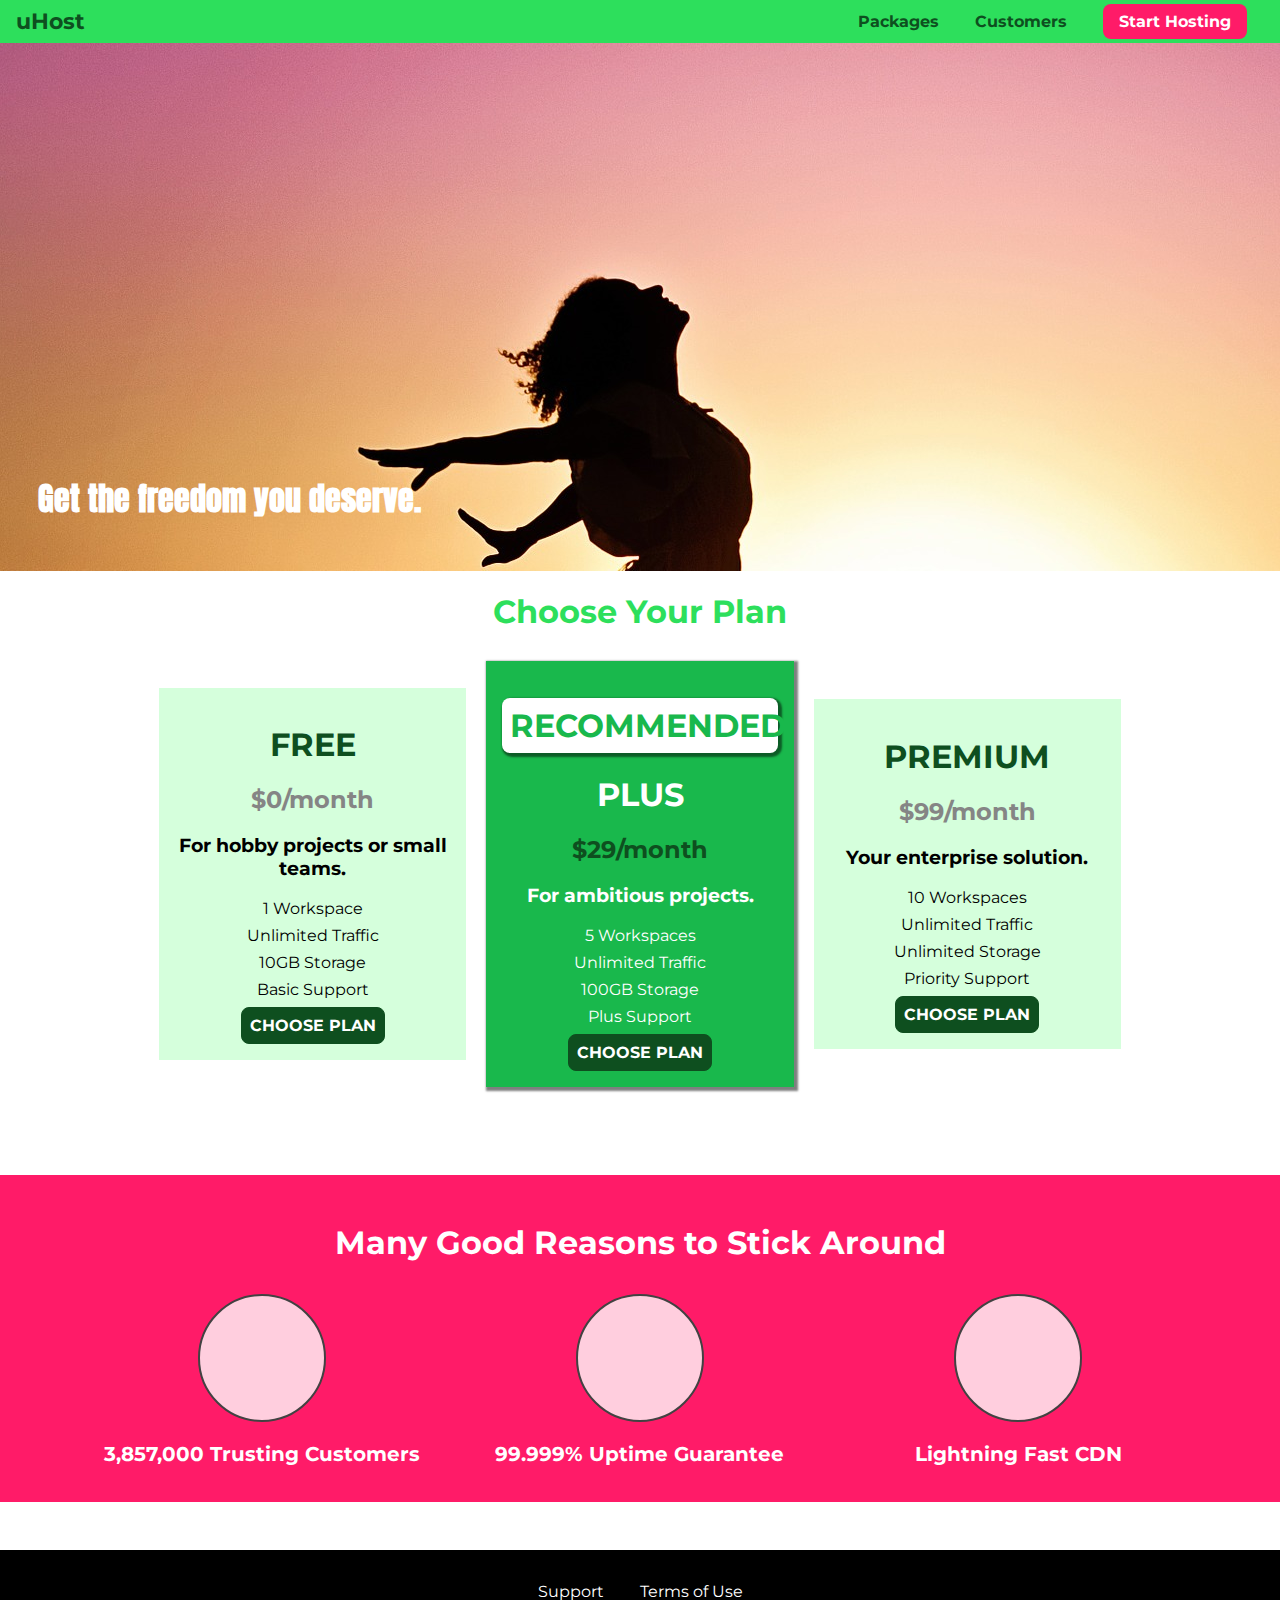
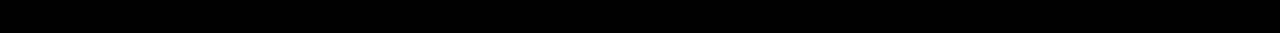
==== index.html @ d366137a "start css advanced" ====
<!DOCTYPE html>
<html lang="en">

<head>
    <meta charset="UTF-8">
    <meta http-equiv="X-UA-Compatible" content="ie=edge">
    <title>uHost</title>
    <link rel="shortcut icon" href="favicon.png">
    <link href="https://fonts.googleapis.com/css?family=Anton" rel="stylesheet">
    <link href="https://fonts.googleapis.com/css?family=Montserrat:400,700" rel="stylesheet">
    <link rel="stylesheet" href="shared.css">
    <link rel="stylesheet" href="main.css">
</head>

<body>
    <header class="main-header">
        <div>
            <a href="index.html" class="main-header__brand">
                uHost
            </a>
        </div>
        <nav class="main-nav">
            <ul class="main-nav__items">
                <li class="main-nav__item">
                    <a href="packages/index.html">Packages</a>
                </li>
                <li class="main-nav__item">
                    <a href="customers/index.html">Customers</a>
                </li>
                <li class="main-nav__item main-nav__item--cta">
                    <a href="start-hosting/index.html">Start Hosting</a>
                </li>
            </ul>
        </nav>
    </header>
    <main>
        <section id="product-overview">
            <h1>Get the freedom you deserve.</h1>
        </section>
        <section id="plans">
            <h1 class="section-title">Choose Your Plan</h1>
            <div class="plan__list">
                <article class="plan">
                    <h1 class="plan__title">FREE</h1>
                    <h2 class="plan__price">$0/month</h2>
                    <h3>For hobby projects or small teams.</h3>
                    <ul class="plan__features">
                        <li class="plan__feature">1 Workspace</li>
                        <li class="plan__feature">Unlimited Traffic</li>
                        <li class="plan__feature">10GB Storage</li>
                        <li class="plan__feature">Basic Support</li>
                    </ul>
                    <div>
                        <button class="button">CHOOSE PLAN</button>
                    </div>
                </article>
                <article class="plan plan--highlighted">
                    <h1 class="plan__annotation">RECOMMENDED</h1>
                    <h1 class="plan__title">PLUS</h1>
                    <h2 class="plan__price">$29/month</h2>
                    <h3>For ambitious projects.</h3>
                    <ul class="plan__features">
                        <li class="plan__feature">5 Workspaces</li>
                        <li class="plan__feature">Unlimited Traffic</li>
                        <li class="plan__feature">100GB Storage</li>
                        <li class="plan__feature">Plus Support</li>
                    </ul>
                    <div>
                        <button class="button">CHOOSE PLAN</button>
                    </div>
                </article>
                <article class="plan">
                    <h1 class="plan__title">PREMIUM</h1>
                    <h2 class="plan__price">$99/month</h2>
                    <h3>Your enterprise solution.</h3>
                    <ul class="plan__features">
                        <li class="plan__feature">10 Workspaces</li>
                        <li class="plan__feature">Unlimited Traffic</li>
                        <li class="plan__feature">Unlimited Storage</li>
                        <li class="plan__feature">Priority Support</li>
                    </ul>
                    <div>
                        <button class="button">CHOOSE PLAN</button>
                    </div>
                </article>
            </div>
        </section>
        <section id="key-features">
            <h1 class="section-title">Many Good Reasons to Stick Around</h1>
            <ul class="key-feature__list">
                <li class="key-feature">
                    <div class="key-feature__image">

                    </div>
                    <p class="key-feature__description">3,857,000 Trusting Customers</p>
                </li>
                <li class="key-feature">
                    <div class="key-feature__image">

                    </div>
                    <p class="key-feature__description">99.999% Uptime Guarantee</p>
                </li>
                <li class="key-feature">
                    <div class="key-feature__image">

                    </div>
                    <p class="key-feature__description">Lightning Fast CDN</p>
                </li>
            </ul>
        </section>
    </main>
    <footer class="main-footer">
        <nav>
            <ul class="main-footer__links">
                <li class="main-footer__link">
                    <a href="#">Support</a>
                </li>
                <li class="main-footer__link">
                    <a href="#">Terms of Use</a>
                </li>
            </ul>
        </nav>
    </footer>
</body>

</html>
---- shared.css ----
* {
    box-sizing: border-box;
}

body {
    font-family: 'Montserrat', sans-serif;
    margin: 0;
}

.main-header {
    width: 100%;
    position: fixed;
    top: 0;
    left: 0;
    background: #2ddf5c;
    padding: 8px 16px;
    z-index: 1;
}

.main-header > div {
    display: inline-block;
    vertical-align: middle;
}

.main-header__brand {
    color: #0e4f1f;
    text-decoration: none;
    font-weight: bold;
    font-size: 22px;
}

.main-nav {
    display: inline-block;
    text-align: right;
    width: calc(100% - 74px);
    vertical-align: middle;
}

.main-nav__items {
    margin: 0;
    padding: 0;
    list-style: none;
}

.main-nav__item {
    display: inline-block;
    margin: 0 16px;
}

.main-nav__item a {
    text-decoration: none;
    color: #0e4f1f;
    font-weight: bold;
    padding: 3px 0;
}

.main-nav__item a:hover,
.main-nav__item a:active {
    color: white;
    border-bottom: 5px solid white;
}

.main-nav__item--cta a {
    color: white;
    background: #ff1b68;
    padding: 8px 16px;
    border-radius: 8px;
}

.main-nav__item--cta a:hover,
.main-nav__item--cta a:active {
    color: #ff1b68;
    background: white;
    border: none;
}

.main-footer {
    background: black;
    padding: 32px;
    margin-top: 48px;
}

.main-footer__links {
    list-style: none;
    margin: 0;
    padding: 0;
    text-align: center;
}

.main-footer__link {
    display: inline-block;
    margin: 0 16px;
}

.main-footer__link a {
    color: white;
    text-decoration: none;
}

.main-footer__link a:hover,
.main-footer__link a:active {
    color: #ccc;
}

.button {
    background: #0e4f1f;
    color: white;
    font: inherit;
    border: 1.5px solid #0e4f1f;
    padding: 8px;
    border-radius: 8px;
    font-weight: bold;
    cursor: pointer;
}

.button:hover,
.button:active {
    background: white;
    color: #0e4f1f;
}

.button:focus {
    outline: none;
}
---- main.css ----
#product-overview {
    background: url("freedom.jpg");
    width: 100%;
    height: 528px;
    padding: 10px;
    margin-top: 43px;
    position: relative;
}

.section-title {
    color: #2ddf5c;
    text-align: center;
}

#product-overview h1 {
    color: white;
    font-family: 'Anton', sans-serif;
    position: absolute;
    bottom: 5%;
    left: 3%;
}

.plan__list {
    width: 80%;
    margin: auto;
    text-align: center;
}

.plan {
    background: #d5ffdc;
    text-align: center;
    padding: 16px;
    margin: 8px;
    display: inline-block;
    width: 30%;
    vertical-align: middle;
}

.plan--highlighted {
    background: #19b84c;
    color: white;
    box-shadow: 2px 2px 2px 2px rgba(0, 0, 0, 0.5);
}

.plan__annotation {
    background: white;
    color: #19b84c;
    padding: 8px;
    box-shadow: 2px 2px 2px 2px rgba(0, 0, 0, 0.5);
    border-radius: 8px;
}

.plan__title {
    color: #0e4f1f;
}

.plan__price {
    color: #858585;
}

.plan--highlighted .plan__title {
    color: white;
}

.plan--highlighted .plan__price {
    color: #0e4f1f;
}

.plan__features {
    list-style: none;
    margin: 0;
    padding: 0;
}

.plan__feature {
    margin: 8px 0;
}

#key-features {
    background: #ff1b68;
    margin-top: 80px;
    padding: 16px;
}

#key-features .section-title {
    color: white;
    margin: 32px;
}

.key-feature__list {
    list-style: none;
    margin: 0;
    padding: 0;
    text-align: center;
}

.key-feature {
    display: inline-block;
    width: 30%;
    vertical-align: top;
}

.key-feature__image {
    background: #ffcede;
    width: 128px;
    height: 128px;
    border: 2px solid #424242;
    border-radius: 50%;
    margin: auto;
}

.key-feature__description {
    text-align: center;
    font-weight: bold;
    color: white;
    font-size: 20px;
}

/* h1 {
    font-family: sans-serif;
} */
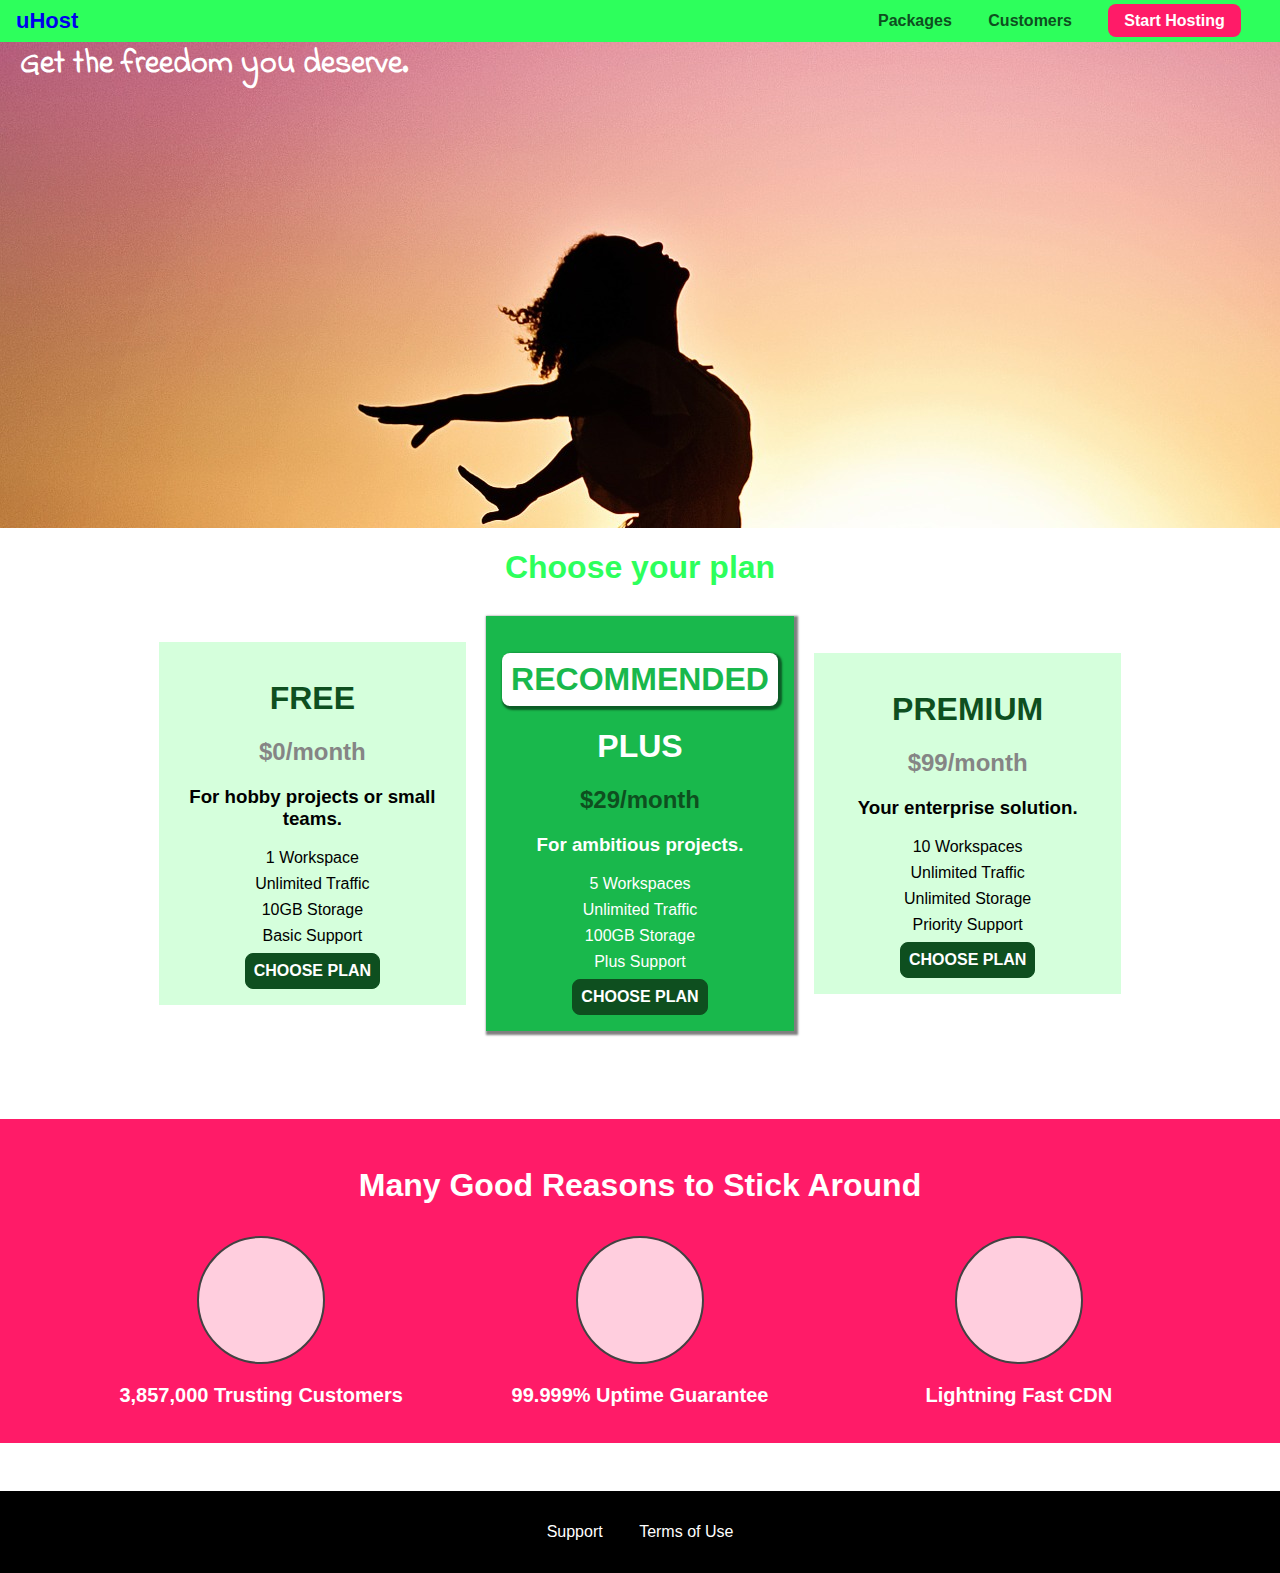
==== commit 59015998: "update source code" ====
--- a/index.html
+++ b/index.html
@@ -2,20 +2,24 @@
 <html lang="en">
 
 <head>
-    <meta charset="UTF-8">
-    <meta http-equiv="X-UA-Compatible" content="ie=edge">
+    <meta charset="UTF-8" />
+    <meta http-equiv="X-UA-Compatible" content="ie=edge" />
     <title>uHost</title>
-    <link rel="shortcut icon" href="favicon.png">
-    <link href="https://fonts.googleapis.com/css?family=Anton" rel="stylesheet">
-    <link href="https://fonts.googleapis.com/css?family=Montserrat:400,700" rel="stylesheet">
-    <link rel="stylesheet" href="shared.css">
-    <link rel="stylesheet" href="main.css">
+    <link rel="shortcut icon" href="favicon.png" />
+    <link href="https://fonts.googleapis.com/css2?family=Indie+Flower&display=swap" rel="stylesheet" />
+    <link rel="stylesheet" href="shared.css" />
+    <link rel="stylesheet" href="style.css" />
+    <!-- <style>
+        section {
+            background: red;
+        }
+    </style> -->
 </head>
 
 <body>
     <header class="main-header">
-        <div>
-            <a href="index.html" class="main-header__brand">
+        <div class="main-header__brand">
+            <a href="index.html">
                 uHost
             </a>
         </div>
@@ -38,7 +42,7 @@
             <h1>Get the freedom you deserve.</h1>
         </section>
         <section id="plans">
-            <h1 class="section-title">Choose Your Plan</h1>
+            <h1 class="section-title">Choose your plan</h1>
             <div class="plan__list">
                 <article class="plan">
                     <h1 class="plan__title">FREE</h1>
@@ -85,6 +89,7 @@
                 </article>
             </div>
         </section>
+
         <section id="key-features">
             <h1 class="section-title">Many Good Reasons to Stick Around</h1>
             <ul class="key-feature__list">
@@ -108,19 +113,20 @@
                 </li>
             </ul>
         </section>
+
+        <footer class="main-footer">
+            <nav>
+                <ul class="main-footer__links">
+                    <li class="main-footer__link">
+                        <a href="#">Support</a>
+                    </li>
+                    <li class="main-footer__link">
+                        <a href="#">Terms of Use</a>
+                    </li>
+                </ul>
+            </nav>
+        </footer>
     </main>
-    <footer class="main-footer">
-        <nav>
-            <ul class="main-footer__links">
-                <li class="main-footer__link">
-                    <a href="#">Support</a>
-                </li>
-                <li class="main-footer__link">
-                    <a href="#">Terms of Use</a>
-                </li>
-            </ul>
-        </nav>
-    </footer>
 </body>
 
 </html>--- a/shared.css
+++ b/shared.css
@@ -1,124 +1,147 @@
 * {
-    box-sizing: border-box;
+  /* margin: 0; */
+  /* padding: 0; */
+  box-sizing: border-box;
 }
 
 body {
-    font-family: 'Montserrat', sans-serif;
-    margin: 0;
+	font-family: 'Segoe UI', Tahoma, Geneva, Verdana, sans-serif;
+	
+	margin: 0;
 }
 
 .main-header {
-    width: 100%;
-    position: fixed;
-    top: 0;
-    left: 0;
-    background: #2ddf5c;
-    padding: 8px 16px;
-    z-index: 1;
-}
+	position: fixed;
+	top: 0;
+	left: 0;
 
-.main-header > div {
-    display: inline-block;
-    vertical-align: middle;
+  color: #0e4f1f;
+  background-color: #2dff5c;
+
+  width: 100%;
+	padding: 8px 16px;
+
+	z-index: 1;
 }
 
 .main-header__brand {
-    color: #0e4f1f;
-    text-decoration: none;
-    font-weight: bold;
-    font-size: 22px;
+	display: inline-block;
+
+  font-weight: bold;
+  font-size: 22px;
+  vertical-align: middle;
+}
+
+.main-header__brand a {
+  text-decoration: none;
 }
 
 .main-nav {
-    display: inline-block;
-    text-align: right;
-    width: calc(100% - 74px);
-    vertical-align: middle;
+  display: inline-block;
+
+  text-align: right;
+  width: calc(100% - 74px);
+  vertical-align: middle;
 }
 
 .main-nav__items {
-    margin: 0;
-    padding: 0;
-    list-style: none;
+  margin: 0;
+  padding: 0;
+
+  list-style: none;
 }
 
 .main-nav__item {
-    display: inline-block;
-    margin: 0 16px;
+  display: inline-block;
+
+  margin: 0 16px;
 }
 
 .main-nav__item a {
-    text-decoration: none;
-    color: #0e4f1f;
-    font-weight: bold;
-    padding: 3px 0;
+  font-weight: bold;
+
+  padding: 3px 0;
+
+  color: #0e4f1f;
+
+  text-decoration: none;
 }
 
 .main-nav__item a:hover,
 .main-nav__item a:active {
-    color: white;
-    border-bottom: 5px solid white;
+	color: white;
+
+  border-bottom: 5px solid white;
 }
 
-.main-nav__item--cta a {
-    color: white;
-    background: #ff1b68;
-    padding: 8px 16px;
-    border-radius: 8px;
+.main-nav__item--cta a {	
+	color: white;
+	background-color: #ff1b68;
+	
+  padding: 8px 16px;
+  border-radius: 8px;
 }
 
 .main-nav__item--cta a:hover,
 .main-nav__item--cta a:active {
-    color: #ff1b68;
-    background: white;
-    border: none;
+	color: #ff1b68;
+	background-color: white;
+	
+  border: none;
 }
 
 .main-footer {
-    background: black;
-    padding: 32px;
-    margin-top: 48px;
+	background-color: black;
+
+	padding: 32px;
+	margin-top: 48px;
 }
 
 .main-footer__links {
-    list-style: none;
-    margin: 0;
-    padding: 0;
-    text-align: center;
+	margin: 0;
+	padding: 0;
+
+	list-style-type: none;
+	text-align: center;
 }
 
 .main-footer__link {
-    display: inline-block;
-    margin: 0 16px;
+	display: inline-block;
+
+	margin: 0 16px;
 }
 
 .main-footer__link a {
-    color: white;
-    text-decoration: none;
+	color: white;
+
+	text-decoration: none;
 }
 
 .main-footer__link a:hover,
 .main-footer__link a:active {
-    color: #ccc;
+	color: #ccc;
 }
 
 .button {
-    background: #0e4f1f;
-    color: white;
-    font: inherit;
-    border: 1.5px solid #0e4f1f;
-    padding: 8px;
-    border-radius: 8px;
-    font-weight: bold;
-    cursor: pointer;
+	font: inherit;
+	font-weight: bold;
+
+	background-color: #0e4f1f;
+	color: white;
+
+	border: 1.5px solid #0e4f1f;
+	border-radius: 8px;
+	padding: 8px;
+
+	cursor: pointer;
 }
 
 .button:hover,
 .button:active {
-    background: white;
-    color: #0e4f1f;
+	background: white;
+	color: #0e4f1f;
 }
 
 .button:focus {
-    outline: none;
-}
+	outline: none;
+}--- a/style.css
+++ b/style.css
@@ -0,0 +1,144 @@
+/* 
+	display - position
+	font
+	color ...
+	width - length - margin - border - padding ...
+	other props
+*/
+
+#product-overview {
+	background: url('./freedom.jpg');
+  /* background-repeat: no-repeat;
+	background-size: cover;
+	background-position: center center; */
+
+  width: 100%;
+  height: 528px;
+  padding: 20px;
+}
+
+.section-title {
+  color: #2dff5c;
+
+  text-align: center;
+}
+
+#product-overview h1 {
+  font-family: 'Indie Flower', sans-serif;
+
+  color: #fff;
+}
+
+.plan__list {
+	width: 80%;
+	margin: 0 auto;
+
+	text-align: center;
+}
+
+.plan {
+  display: inline-block;
+
+	background-color: #d5ffdc;
+	
+	padding: 16px;
+  margin: 8px;
+  width: 30%;
+
+  text-align: center;
+  vertical-align: middle;
+}
+
+.plan--highlighted {
+  background: #19b84c;
+  color: white;
+
+  box-shadow: 2px 2px 2px 2px rgba(0, 0, 0, 0.5);
+}
+
+.plan__annotation {
+	background-color: white;
+	color: #19b84c;
+
+	padding: 8px;
+	border-radius: 8px;
+
+	box-shadow: 2px 2px 2px 2px rgba(0, 0, 0, 0.5);
+
+}
+
+.plan__title {
+	color: #0e4f1f;
+}
+
+.plan__price {
+	color: rgb(133, 133, 133);
+}
+
+.plan--highlighted .plan__title {
+	color: white;
+}
+
+.plan--highlighted .plan__price {
+	color: #0e4f1f;
+}
+
+.plan__features {
+	padding: 0;
+	margin: 0;
+
+	list-style-type: none;
+}
+
+.plan__feature {
+	margin: 8px 0;
+}
+
+#key-features {
+	background: #ff1b68;
+
+	margin-top: 80px;
+	padding: 16px;
+}
+
+#key-features .section-title {
+	color: white;
+
+	margin: 32px;
+}
+
+.key-feature__list {
+	margin: 0;
+	padding: 0;
+
+	list-style-type: none;
+	text-align: center;
+}
+
+.key-feature {
+	display: inline-block;
+	width: 30%;
+}
+
+.key-feature__image {
+	background-color: #ffcede;
+
+	height: 128px;
+	width: 128px;
+	border: 2px solid #424242;
+	border-radius: 50%;
+	margin: 0 auto;
+}
+
+.key-feature__description {
+	color: white;
+
+	font-weight: bold;
+	font-size: 20px;
+
+	
+	text-align: center;
+}
+
+
+
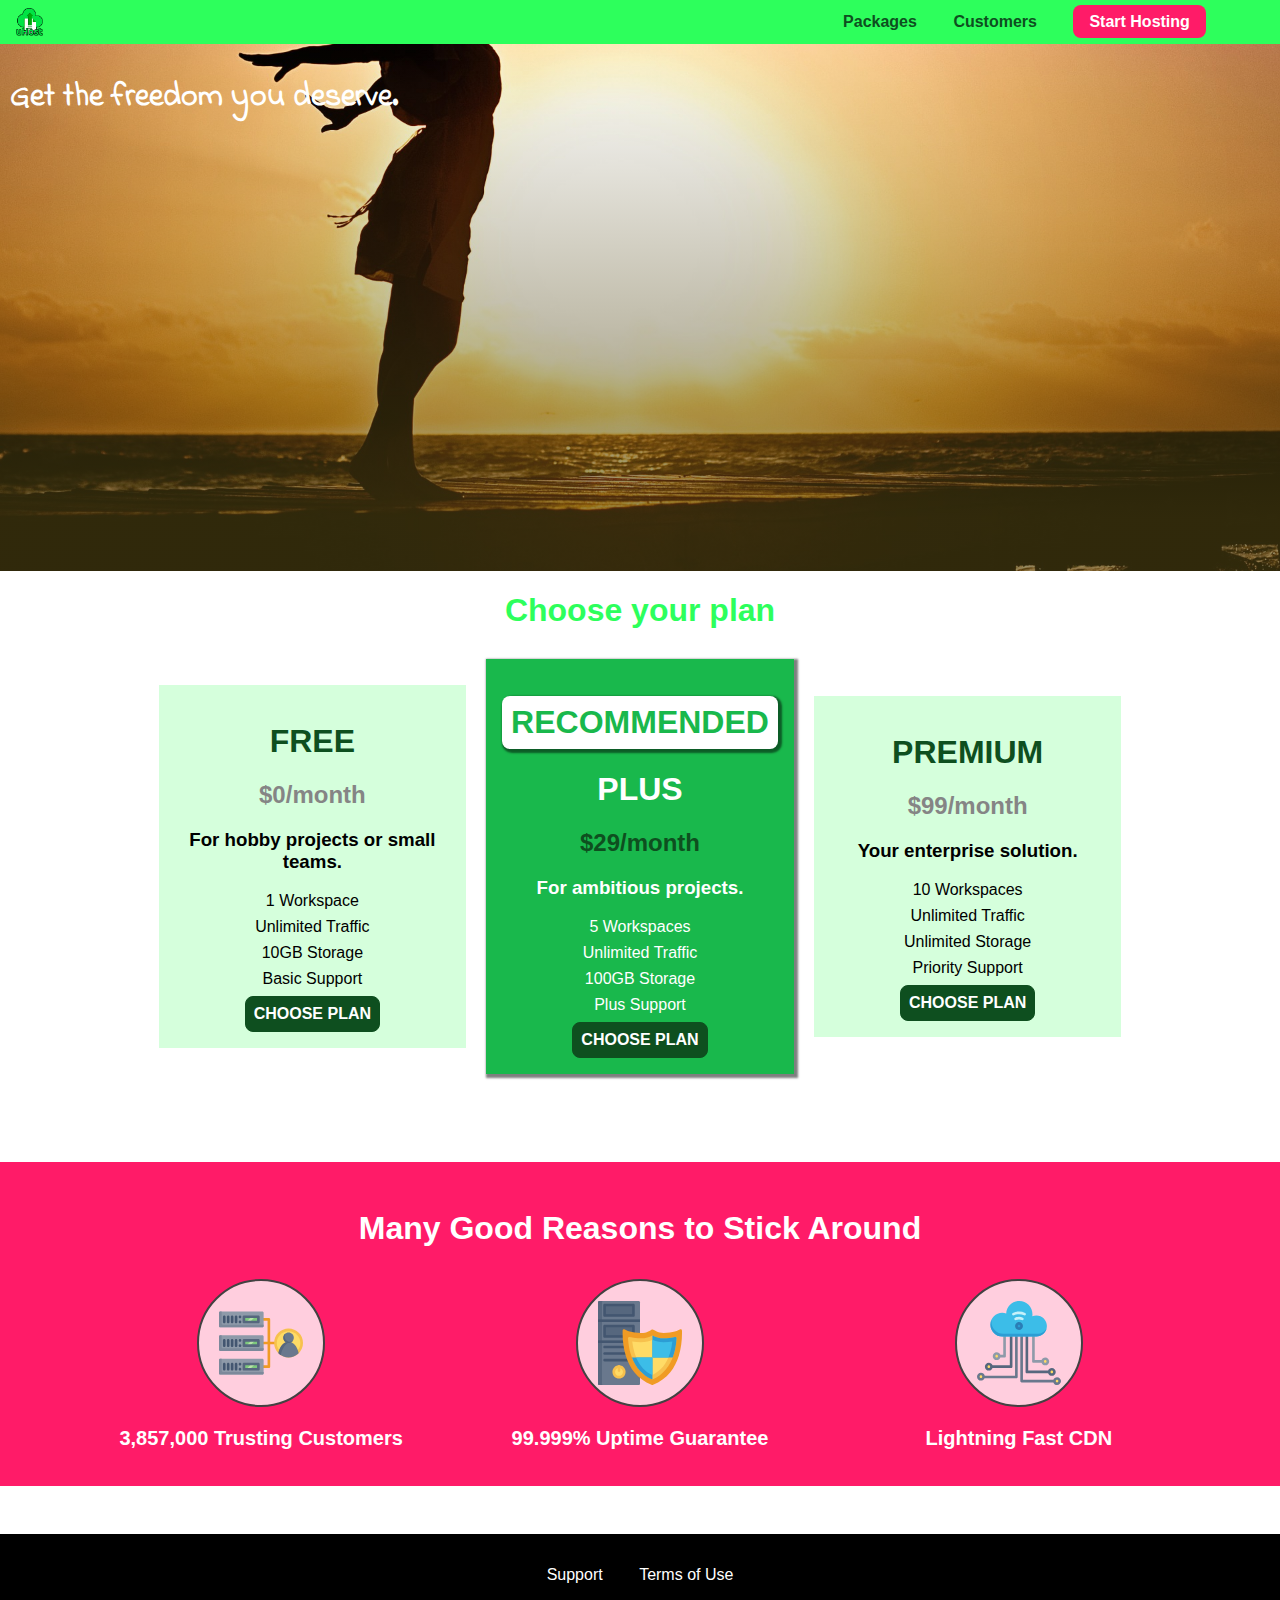
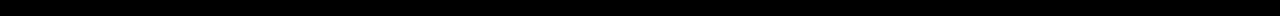
==== commit 43b70c9c: "finish background images and images section" ====
--- a/index.html
+++ b/index.html
@@ -20,7 +20,7 @@
     <header class="main-header">
         <div class="main-header__brand">
             <a href="index.html">
-                uHost
+                <img src="images/uhost-icon.png" alt="uHost - Your favorite hosting company">
             </a>
         </div>
         <nav class="main-nav">
@@ -95,19 +95,197 @@
             <ul class="key-feature__list">
                 <li class="key-feature">
                     <div class="key-feature__image">
-
+                        <svg viewBox="0 0 512 512">
+                            <path style="fill:#F09B24;"
+                                d="M344,248h-32V112c0-4.418-3.582-8-8-8h-40c-4.418,0-8,3.582-8,8s3.582,8,8,8h32v128h-32  c-4.418,0-8,3.582-8,8s3.582,8,8,8h32v128h-32c-4.418,0-8,3.582-8,8s3.582,8,8,8h40c4.418,0,8-3.582,8-8V264h32c4.418,0,8-3.582,8-8  S348.418,248,344,248z" />
+                            <path style="fill:#8E9AA9;"
+                                d="M264,64H8c-4.418,0-8,3.582-8,8v80c0,4.418,3.582,8,8,8h256c4.418,0,8-3.582,8-8V72  C272,67.582,268.418,64,264,64z" />
+                            <path style="fill:#7C899B;"
+                                d="M24,144c-4.418,0-8-3.582-8-8V64H8c-4.418,0-8,3.582-8,8v80c0,4.418,3.582,8,8,8h256  c4.418,0,8-3.582,8-8v-8H24z" />
+                            <rect x="152" y="96" style="fill:#B8E3A8;" width="88" height="32" />
+                            <g>
+                                <polygon style="fill:#7EC97D;" points="152,96 152,128 166,128 198,96  " />
+                                <polygon style="fill:#7EC97D;" points="220,96 188,128 240,128 240,96  " />
+                            </g>
+                            <path style="fill:#56677E;"
+                                d="M240,136h-88c-4.418,0-8-3.582-8-8V96c0-4.418,3.582-8,8-8h88c4.418,0,8,3.582,8,8v32  C248,132.418,244.418,136,240,136z M160,120h72v-16h-72V120z" />
+                            <g>
+                                <path style="fill:#435670;"
+                                    d="M32,136c-4.418,0-8-3.582-8-8V96c0-4.418,3.582-8,8-8s8,3.582,8,8v32C40,132.418,36.418,136,32,136z   " />
+                                <path style="fill:#435670;"
+                                    d="M56,136c-4.418,0-8-3.582-8-8V96c0-4.418,3.582-8,8-8s8,3.582,8,8v32C64,132.418,60.418,136,56,136z   " />
+                                <path style="fill:#435670;"
+                                    d="M80,136c-4.418,0-8-3.582-8-8V96c0-4.418,3.582-8,8-8s8,3.582,8,8v32C88,132.418,84.418,136,80,136z   " />
+                                <path style="fill:#435670;"
+                                    d="M104,136c-4.418,0-8-3.582-8-8V96c0-4.418,3.582-8,8-8s8,3.582,8,8v32   C112,132.418,108.418,136,104,136z" />
+                                <path style="fill:#435670;"
+                                    d="M128,105c-4.418,0-8-3.582-8-8v-1c0-4.418,3.582-8,8-8s8,3.582,8,8v1   C136,101.418,132.418,105,128,105z" />
+                                <path style="fill:#435670;"
+                                    d="M128,136c-4.418,0-8-3.582-8-8v-1c0-4.418,3.582-8,8-8s8,3.582,8,8v1   C136,132.418,132.418,136,128,136z" />
+                            </g>
+                            <path style="fill:#8E9AA9;"
+                                d="M264,208H8c-4.418,0-8,3.582-8,8v80c0,4.418,3.582,8,8,8h256c4.418,0,8-3.582,8-8v-80  C272,211.582,268.418,208,264,208z" />
+                            <path style="fill:#7C899B;"
+                                d="M24,288c-4.418,0-8-3.582-8-8v-72H8c-4.418,0-8,3.582-8,8v80c0,4.418,3.582,8,8,8h256  c4.418,0,8-3.582,8-8v-8H24z" />
+                            <rect x="152" y="240" style="fill:#B8E3A8;" width="88" height="32" />
+                            <g>
+                                <polygon style="fill:#7EC97D;" points="152,240 152,272 166,272 198,240  " />
+                                <polygon style="fill:#7EC97D;" points="220,240 188,272 240,272 240,240  " />
+                            </g>
+                            <path style="fill:#56677E;"
+                                d="M240,280h-88c-4.418,0-8-3.582-8-8v-32c0-4.418,3.582-8,8-8h88c4.418,0,8,3.582,8,8v32  C248,276.418,244.418,280,240,280z M160,264h72v-16h-72V264z" />
+                            <g>
+                                <path style="fill:#435670;"
+                                    d="M32,280c-4.418,0-8-3.582-8-8v-32c0-4.418,3.582-8,8-8s8,3.582,8,8v32C40,276.418,36.418,280,32,280   z" />
+                                <path style="fill:#435670;"
+                                    d="M56,280c-4.418,0-8-3.582-8-8v-32c0-4.418,3.582-8,8-8s8,3.582,8,8v32C64,276.418,60.418,280,56,280   z" />
+                                <path style="fill:#435670;"
+                                    d="M80,280c-4.418,0-8-3.582-8-8v-32c0-4.418,3.582-8,8-8s8,3.582,8,8v32C88,276.418,84.418,280,80,280   z" />
+                                <path style="fill:#435670;"
+                                    d="M104,280c-4.418,0-8-3.582-8-8v-32c0-4.418,3.582-8,8-8s8,3.582,8,8v32   C112,276.418,108.418,280,104,280z" />
+                                <path style="fill:#435670;"
+                                    d="M128,249c-4.418,0-8-3.582-8-8v-1c0-4.418,3.582-8,8-8s8,3.582,8,8v1   C136,245.418,132.418,249,128,249z" />
+                                <path style="fill:#435670;"
+                                    d="M128,280c-4.418,0-8-3.582-8-8v-1c0-4.418,3.582-8,8-8s8,3.582,8,8v1   C136,276.418,132.418,280,128,280z" />
+                            </g>
+                            <path style="fill:#8E9AA9;"
+                                d="M264,352H8c-4.418,0-8,3.582-8,8v80c0,4.418,3.582,8,8,8h256c4.418,0,8-3.582,8-8v-80  C272,355.582,268.418,352,264,352z" />
+                            <path style="fill:#7C899B;"
+                                d="M24,432c-4.418,0-8-3.582-8-8v-72H8c-4.418,0-8,3.582-8,8v80c0,4.418,3.582,8,8,8h256  c4.418,0,8-3.582,8-8v-8H24z" />
+                            <rect x="152" y="384" style="fill:#B8E3A8;" width="88" height="32" />
+                            <g>
+                                <polygon style="fill:#7EC97D;" points="152,384 152,416 166,416 198,384  " />
+                                <polygon style="fill:#7EC97D;" points="220,384 188,416 240,416 240,384  " />
+                            </g>
+                            <path style="fill:#56677E;"
+                                d="M240,424h-88c-4.418,0-8-3.582-8-8v-32c0-4.418,3.582-8,8-8h88c4.418,0,8,3.582,8,8v32  C248,420.418,244.418,424,240,424z M160,408h72v-16h-72V408z" />
+                            <g>
+                                <path style="fill:#435670;"
+                                    d="M32,424c-4.418,0-8-3.582-8-8v-32c0-4.418,3.582-8,8-8s8,3.582,8,8v32C40,420.418,36.418,424,32,424   z" />
+                                <path style="fill:#435670;"
+                                    d="M56,424c-4.418,0-8-3.582-8-8v-32c0-4.418,3.582-8,8-8s8,3.582,8,8v32C64,420.418,60.418,424,56,424   z" />
+                                <path style="fill:#435670;"
+                                    d="M80,424c-4.418,0-8-3.582-8-8v-32c0-4.418,3.582-8,8-8s8,3.582,8,8v32C88,420.418,84.418,424,80,424   z" />
+                                <path style="fill:#435670;"
+                                    d="M104,424c-4.418,0-8-3.582-8-8v-32c0-4.418,3.582-8,8-8s8,3.582,8,8v32   C112,420.418,108.418,424,104,424z" />
+                                <path style="fill:#435670;"
+                                    d="M128,393c-4.418,0-8-3.582-8-8v-1c0-4.418,3.582-8,8-8s8,3.582,8,8v1   C136,389.418,132.418,393,128,393z" />
+                                <path style="fill:#435670;"
+                                    d="M128,424c-4.418,0-8-3.582-8-8v-1c0-4.418,3.582-8,8-8s8,3.582,8,8v1   C136,420.418,132.418,424,128,424z" />
+                            </g>
+                            <path style="fill:#F7C14D;"
+                                d="M424,168c-48.523,0-88,39.477-88,88s39.477,88,88,88s88-39.477,88-88S472.523,168,424,168z" />
+                            <path style="fill:#FFDB66;"
+                                d="M424,184c-39.701,0-72,32.299-72,72s32.299,72,72,72s72-32.299,72-72S463.701,184,424,184z" />
+                            <path style="fill:#69788D;"
+                                d="M484.893,314.16C476.393,274.588,451.922,248,424,248s-52.393,26.588-60.893,66.16  c-0.605,2.82,0.354,5.749,2.511,7.664C381.731,336.124,402.465,344,424,344s42.269-7.876,58.381-22.176  C484.539,319.909,485.498,316.98,484.893,314.16z" />
+                            <path style="fill:#56677E;"
+                                d="M434.053,249.171C430.768,248.403,427.411,248,424,248c-27.922,0-52.393,26.588-60.893,66.16  c-0.605,2.82,0.354,5.749,2.511,7.664c3.383,3.002,6.979,5.703,10.734,8.125C384.904,286.243,407.373,255.378,434.053,249.171z" />
+                            <path style="fill:#69788D;"
+                                d="M424,192c-17.645,0-32,14.355-32,32s14.355,32,32,32s32-14.355,32-32S441.645,192,424,192z" />
+                            <path style="fill:#56677E;"
+                                d="M432,248c-17.645,0-32-14.355-32-32c0-6.783,2.128-13.076,5.742-18.258  C397.444,203.53,392,213.138,392,224c0,17.645,14.355,32,32,32c10.862,0,20.471-5.444,26.258-13.742  C445.076,245.872,438.783,248,432,248z" />
+
+                        </svg>
                     </div>
                     <p class="key-feature__description">3,857,000 Trusting Customers</p>
                 </li>
                 <li class="key-feature">
                     <div class="key-feature__image">
-
+                        <svg viewBox="0 0 512 512">
+                            <path style="fill:#69788D;"
+                                d="M248,0H8C3.582,0,0,3.582,0,8v496c0,4.418,3.582,8,8,8h240c4.418,0,8-3.582,8-8V8  C256,3.582,252.418,0,248,0z" />
+                            <path style="fill:#56677E;"
+                                d="M24,504V8c0-4.418,3.582-8,8-8H8C3.582,0,0,3.582,0,8v496c0,4.418,3.582,8,8,8h24  C27.582,512,24,508.418,24,504z" />
+                            <g>
+                                <rect x="0" y="112" style="fill:#435670;" width="256" height="16" />
+                                <rect x="0" y="240" style="fill:#435670;" width="256" height="16" />
+                            </g>
+                            <path style="fill:#F7C14D;"
+                                d="M128,392c-22.056,0-40,17.944-40,40s17.944,40,40,40s40-17.944,40-40S150.056,392,128,392z" />
+                            <path style="fill:#FFDB66;"
+                                d="M128,408c-13.233,0-24,10.767-24,24s10.767,24,24,24s24-10.767,24-24S141.233,408,128,408z" />
+                            <path style="fill:#F7C14D;"
+                                d="M128,392c-2.739,0-5.414,0.278-8,0.805V424c0,4.418,3.582,8,8,8c4.418,0,8-3.582,8-8v-31.195  C133.414,392.278,130.739,392,128,392z" />
+                            <g>
+                                <path style="fill:#435670;"
+                                    d="M216,288H40c-4.418,0-8-3.582-8-8s3.582-8,8-8h176c4.418,0,8,3.582,8,8S220.418,288,216,288z" />
+                                <path style="fill:#435670;"
+                                    d="M216,328H40c-4.418,0-8-3.582-8-8s3.582-8,8-8h176c4.418,0,8,3.582,8,8S220.418,328,216,328z" />
+                                <path style="fill:#435670;"
+                                    d="M216,368H40c-4.418,0-8-3.582-8-8s3.582-8,8-8h176c4.418,0,8,3.582,8,8S220.418,368,216,368z" />
+                                <path style="fill:#435670;"
+                                    d="M216,16H40c-4.418,0-8,3.582-8,8v64c0,4.418,3.582,8,8,8h176c4.418,0,8-3.582,8-8V24   C224,19.582,220.418,16,216,16z" />
+                            </g>
+                            <rect x="48" y="32" style="fill:#56677E;" width="160" height="48" />
+                            <path style="fill:#435670;"
+                                d="M216,144H40c-4.418,0-8,3.582-8,8v64c0,4.418,3.582,8,8,8h176c4.418,0,8-3.582,8-8v-64  C224,147.582,220.418,144,216,144z" />
+                            <rect x="48" y="160" style="fill:#56677E;" width="160" height="48" />
+                            <path style="fill:#F09B24;"
+                                d="M511.747,180.237c-0.194-6.537-8.107-10.107-13.135-5.894c-5.6,4.693-42.904,21.282-98.514,21.282  c-33.45,0-64.625-20.999-64.929-21.206c-2.9-1.991-6.764-1.85-9.512,0.346c-2.677,2.135-27.201,20.86-63.793,20.86  c-55.607,0-92.914-16.589-98.515-21.282c-5.028-4.211-12.941-0.645-13.135,5.894c-1.634,54.834,4.655,105.941,18.693,151.903  c12.096,39.604,29.759,74.047,52.497,102.373c27.538,34.304,62.743,59.882,104.66,76.045c3.069,1.918,6.757,1.921,9.83,0  c41.917-16.163,77.122-41.741,104.66-76.045c22.738-28.326,40.401-62.77,52.497-102.373  C507.092,286.179,513.381,235.071,511.747,180.237z" />
+                            <path style="fill:#F7C14D;"
+                                d="M476.21,221.226c-1.953-1.631-4.568-2.235-7.036-1.628c-21.686,5.327-44.926,8.028-69.075,8.028  c-25.926,0-49.633-8.975-64.955-16.504c-2.307-1.134-5.016-1.091-7.284,0.116c-14.059,7.477-36.919,16.388-65.994,16.388  c-24.153,0-47.394-2.701-69.075-8.028c-5.155-1.268-10.221,2.966-9.894,8.261c2.077,33.693,7.668,65.635,16.616,94.935  c22.774,74.565,66.139,126.334,128.888,153.868c2.032,0.891,4.397,0.891,6.43,0c61.777-27.107,104.716-78.876,127.62-153.868  c8.948-29.3,14.539-61.241,16.616-94.935C479.224,225.319,478.163,222.856,476.21,221.226z" />
+                            <path style="fill:#FFDB66;"
+                                d="M331.609,451.727c-52.604-25.289-89.304-70.987-109.144-135.944  c-6.532-21.39-11.162-44.336-13.82-68.447c17.133,2.852,34.952,4.291,53.22,4.291c29.394,0,53.376-7.793,69.978-15.561  c17.44,7.736,41.656,15.561,68.256,15.561c18.267,0,36.085-1.439,53.219-4.291c-2.659,24.112-7.288,47.06-13.82,68.448  C419.545,381.108,383.27,426.805,331.609,451.727z" />
+                            <g>
+                                <path style="fill:#2C9DD4;"
+                                    d="M479.066,227.858c0.157-2.539-0.903-5.002-2.856-6.633s-4.568-2.235-7.036-1.628   c-21.686,5.327-44.926,8.028-69.075,8.028c-25.926,0-49.633-8.975-64.955-16.504c-1.057-0.52-2.2-0.78-3.345-0.806l-0.072,133.351   h123.601c2.556-6.746,4.933-13.702,7.123-20.874C471.398,293.493,476.989,261.552,479.066,227.858z" />
+                                <path style="fill:#2C9DD4;"
+                                    d="M206.658,343.667c24.153,63.42,65.028,108.108,121.743,132.995c1.031,0.452,2.147,0.673,3.263,0.666   l0.063-133.661H206.658z" />
+                            </g>
+                            <g>
+                                <path style="fill:#3CBDE8;"
+                                    d="M439.497,315.783c6.532-21.389,11.161-44.336,13.82-68.448c-17.134,2.852-34.952,4.291-53.219,4.291   c-26.6,0-50.815-7.824-68.256-15.561l-0.116,107.601h97.758C433.179,334.807,436.524,325.518,439.497,315.783z" />
+                                <path style="fill:#3CBDE8;"
+                                    d="M232.523,343.667c21.144,50.298,54.363,86.56,99.087,108.06l0.117-108.06H232.523z" />
+                            </g>
+                        </svg>
                     </div>
                     <p class="key-feature__description">99.999% Uptime Guarantee</p>
                 </li>
                 <li class="key-feature">
                     <div class="key-feature__image">
-
+                        <svg viewBox="0 0 512 512">
+                            <path style="fill:#8E9AA9;"
+                                d="M168,200c-4.418,0-8,3.582-8,8v120h-17.376c-3.302-9.311-12.194-16-22.624-16  c-13.234,0-24,10.767-24,24s10.766,24,24,24c10.429,0,19.321-6.689,22.624-16H168c4.418,0,8-3.582,8-8V208  C176,203.582,172.418,200,168,200z" />
+                            <path style="fill:#FFDB66;"
+                                d="M120,328c-4.411,0-8,3.589-8,8s3.589,8,8,8s8-3.589,8-8S124.411,328,120,328z" />
+                            <path style="fill:#56677E;"
+                                d="M208,200c-4.418,0-8,3.582-8,8v184H94.624C91.322,382.689,82.43,376,72,376  c-13.234,0-24,10.767-24,24s10.766,24,24,24c10.429,0,19.321-6.689,22.624-16H208c4.418,0,8-3.582,8-8V208  C216,203.582,212.418,200,208,200z" />
+                            <path style="fill:#FFDB66;"
+                                d="M72,392c-4.411,0-8,3.589-8,8s3.589,8,8,8s8-3.589,8-8S76.411,392,72,392z" />
+                            <path style="fill:#69788D;"
+                                d="M240,208c-4.418,0-8,3.582-8,8v239H47.24c-2.671-10.34-12.078-18-23.24-18c-13.234,0-24,10.767-24,24  s10.766,24,24,24c9.666,0,18.009-5.747,21.809-14H240c4.418,0,8-3.582,8-8V216C248,211.582,244.418,208,240,208z" />
+                            <path style="fill:#FFDB66;"
+                                d="M24,453c-4.411,0-8,3.589-8,8s3.589,8,8,8s8-3.589,8-8S28.411,453,24,453z" />
+                            <path style="fill:#69788D;"
+                                d="M488,464c-10.429,0-19.321,6.689-22.624,16H280V208c0-4.418-3.582-8-8-8s-8,3.582-8,8v280  c0,4.418,3.582,8,8,8h193.376c3.302,9.311,12.194,16,22.624,16c13.234,0,24-10.767,24-24S501.234,464,488,464z" />
+                            <path style="fill:#FFDB66;"
+                                d="M488,480c-4.411,0-8,3.589-8,8s3.589,8,8,8s8-3.589,8-8S492.411,480,488,480z" />
+                            <path style="fill:#56677E;"
+                                d="M456,408c-10.429,0-19.321,6.689-22.624,16H312V208c0-4.418-3.582-8-8-8s-8,3.582-8,8v224  c0,4.418,3.582,8,8,8h129.376c3.302,9.311,12.194,16,22.624,16c13.234,0,24-10.767,24-24S469.234,408,456,408z" />
+                            <path style="fill:#FFDB66;"
+                                d="M456,424c-4.411,0-8,3.589-8,8s3.589,8,8,8s8-3.589,8-8S460.411,424,456,424z" />
+                            <path style="fill:#8E9AA9;"
+                                d="M416,344c-10.429,0-19.321,6.689-22.624,16H352V208c0-4.418-3.582-8-8-8s-8,3.582-8,8v160  c0,4.418,3.582,8,8,8h49.376c3.302,9.311,12.194,16,22.624,16c13.234,0,24-10.767,24-24S429.234,344,416,344z" />
+                            <path style="fill:#FFDB66;"
+                                d="M416,360c-4.411,0-8,3.589-8,8s3.589,8,8,8s8-3.589,8-8S420.411,360,416,360z" />
+                            <path style="fill:#3CBDE8;"
+                                d="M362,88c-8.741,0-17.231,1.751-25.06,5.085C337.646,88.797,338,84.43,338,80  c0-44.112-35.888-80-80-80c-42.823,0-77.895,33.816-79.909,76.149C170.393,73.415,162.244,72,154,72c-39.701,0-72,32.299-72,72  s32.299,72,72,72h208c35.29,0,64-28.71,64-64S397.29,88,362,88z" />
+                            <path style="fill:#2C9DD4;"
+                                d="M368,200H160c-39.701,0-72-32.299-72-72c0-5.863,0.721-11.559,2.05-17.019  C84.918,120.88,82,132.102,82,144c0,39.701,32.299,72,72,72h208c30.389,0,55.88-21.296,62.379-49.743  C413.565,186.327,392.352,200,368,200z" />
+                            <path style="fill:#2A7DB5;"
+                                d="M256,128c-13.234,0-24,10.767-24,24s10.766,24,24,24c13.233,0,24-10.767,24-24S269.233,128,256,128z" />
+                            <path style="fill:#2C9DD4;"
+                                d="M256,144c-4.411,0-8,3.589-8,8s3.589,8,8,8c4.411,0,8-3.589,8-8S260.411,144,256,144z" />
+                            <g>
+                                <path style="fill:#C5F1FA;"
+                                    d="M221.755,87.695c-2.994,0-5.864-1.688-7.233-4.572c-1.894-3.991-0.194-8.763,3.798-10.657   C230.157,66.849,242.834,64,256,64c13.166,0,25.844,2.849,37.68,8.466c3.992,1.895,5.692,6.666,3.798,10.657   s-6.666,5.692-10.657,3.798C277.144,82.328,266.774,80,256,80c-10.774,0-21.144,2.328-30.821,6.921   C224.072,87.446,222.904,87.695,221.755,87.695z" />
+                                <path style="fill:#C5F1FA;"
+                                    d="M276.545,116.618c-1.148,0-2.316-0.249-3.424-0.774C267.745,113.293,261.985,112,256,112   c-5.985,0-11.745,1.293-17.121,3.844c-3.991,1.895-8.763,0.192-10.657-3.798c-1.894-3.992-0.193-8.764,3.798-10.657   C239.557,97.813,247.625,96,256,96c8.376,0,16.444,1.813,23.98,5.389c3.991,1.894,5.692,6.665,3.798,10.657   C282.41,114.93,279.539,116.618,276.545,116.618z" />
+                            </g>
+
+                        </svg>
                     </div>
                     <p class="key-feature__description">Lightning Fast CDN</p>
                 </li>
--- a/shared.css
+++ b/shared.css
@@ -28,12 +28,16 @@
 	display: inline-block;
 
   font-weight: bold;
-  font-size: 22px;
-  vertical-align: middle;
+	font-size: 22px;
+	
+	height: 28px;
+
+	vertical-align: middle;
+	text-decoration: none;
 }
 
-.main-header__brand a {
-  text-decoration: none;
+.main-header__brand img {
+	height: 100%;
 }
 
 .main-nav {
--- a/style.css
+++ b/style.css
@@ -1,20 +1,31 @@
 /* 
 	display - position
 	font
-	color ...
+	color - background ...
 	width - length - margin - border - padding ...
 	other props
 */
 
 #product-overview {
-	background: url('./freedom.jpg');
-  /* background-repeat: no-repeat;
+	position: relative;
+
+	/* background-image: url('./freedom.jpg');
+	background-position: left 10% bottom 20%;
 	background-size: cover;
-	background-position: center center; */
+  background-repeat: no-repeat;
+	background-origin: border-box;
+	background-clip: border-box;
+	background-attachment: fixed; */
+
+	/* background-shorthand: background-image background-position/background-size background-repeat background-origin background-clip background-attachment */
+	background: linear-gradient(to top, rgba(80, 68, 18, 0.6) 10%, transparent), url('./images/freedom.jpg') left 10% bottom 20%/cover no-repeat border-box, #ff1b68;
+	/* background-image: linear-gradient(180deg, red 70%, blue 60%, rgba(0, 0, 0, 0.5)); */
+	/* background-image: radial-gradient(ellipse farthest-corner, red, blue 70%, green); */
 
   width: 100%;
   height: 528px;
-  padding: 20px;
+	padding: 10px;
+	margin-top: 43px;
 }
 
 .section-title {
@@ -128,6 +139,7 @@
 	border: 2px solid #424242;
 	border-radius: 50%;
 	margin: 0 auto;
+	padding: 20px;
 }
 
 .key-feature__description {
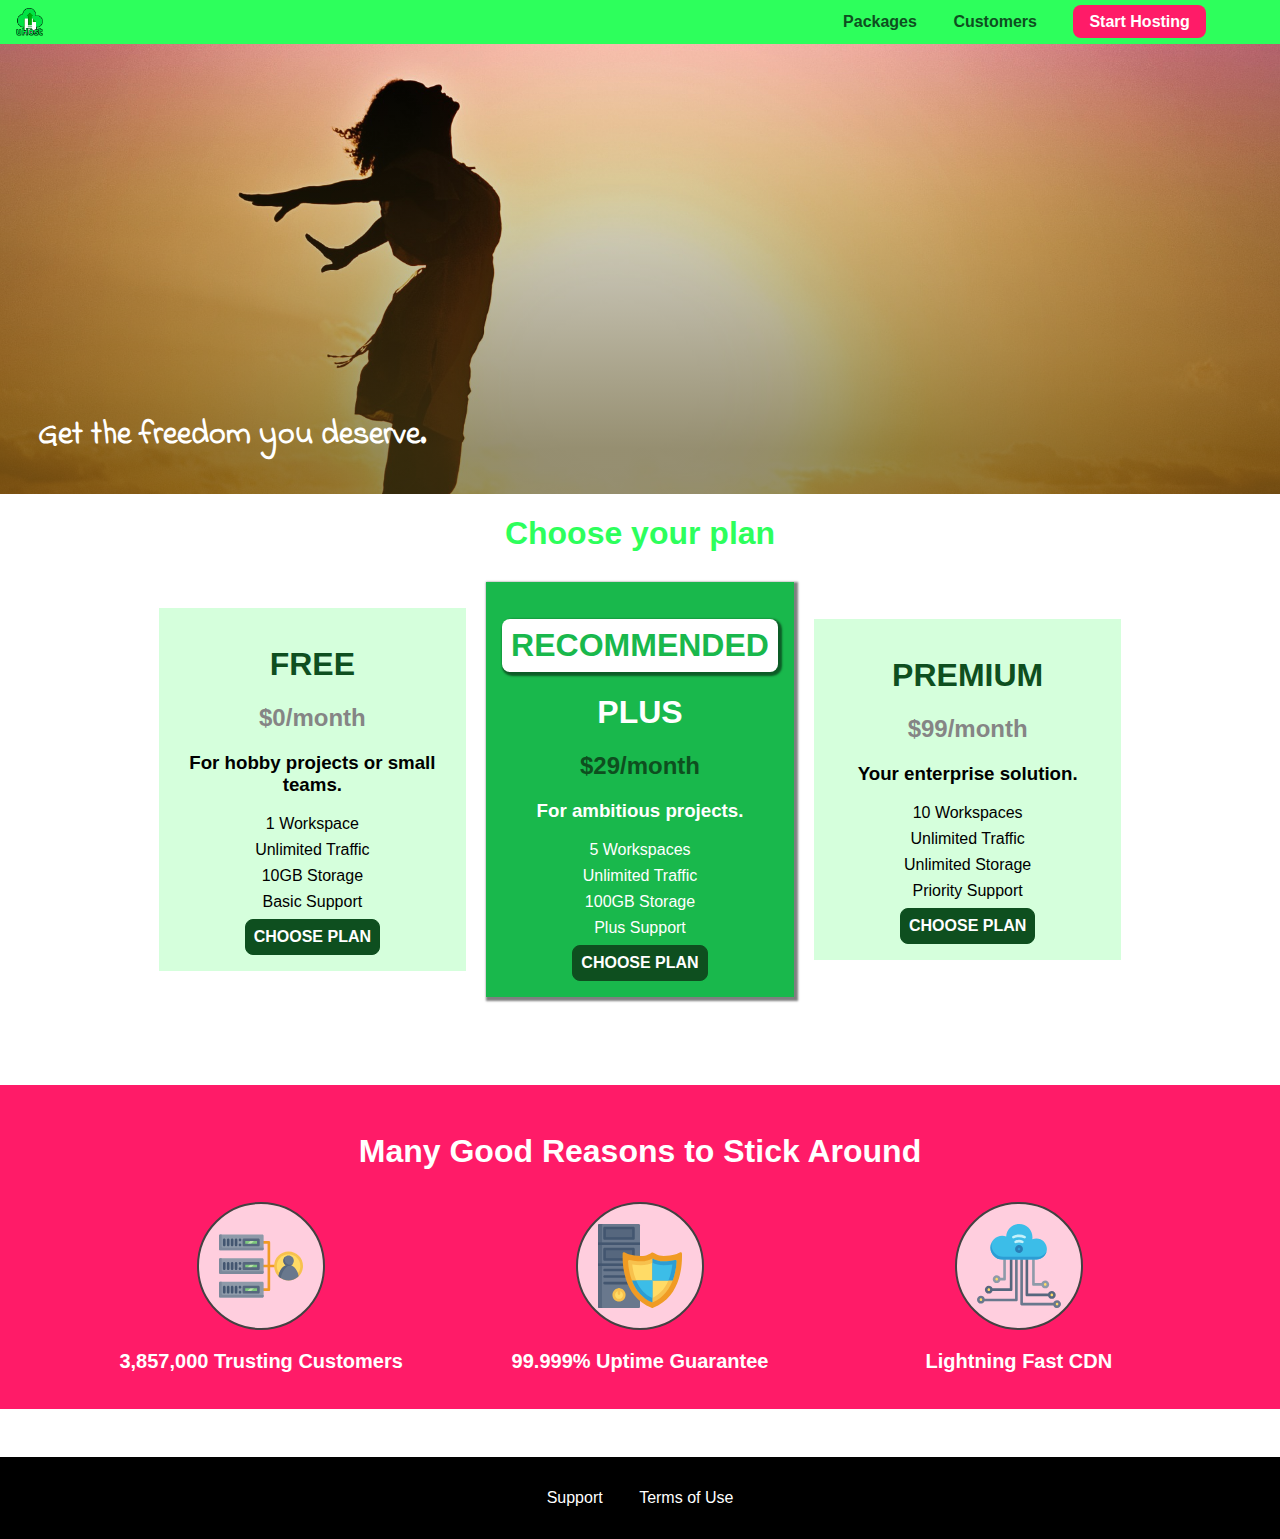
==== commit 5eb6e9b1: "finish size and unit" ====
--- a/index.html
+++ b/index.html
@@ -17,6 +17,7 @@
 </head>
 
 <body>
+    <div class="backdrop"></div>
     <header class="main-header">
         <div class="main-header__brand">
             <a href="index.html">
--- a/shared.css
+++ b/shared.css
@@ -8,6 +8,20 @@
 	font-family: 'Segoe UI', Tahoma, Geneva, Verdana, sans-serif;
 	
 	margin: 0;
+}
+
+.backdrop {
+	display: none;
+	position: fixed;
+	top: 0;
+	left: 0;
+
+	background: rgba(0, 0, 0, 0.5);
+
+	width: 100vw;
+	height: 100vh;
+
+	z-index: 100;
 }
 
 .main-header {
--- a/style.css
+++ b/style.css
@@ -7,9 +7,9 @@
 */
 
 #product-overview {
-	position: relative;
+  position: relative;
 
-	/* background-image: url('./freedom.jpg');
+  /* background-image: url('./freedom.jpg');
 	background-position: left 10% bottom 20%;
 	background-size: cover;
   background-repeat: no-repeat;
@@ -17,15 +17,16 @@
 	background-clip: border-box;
 	background-attachment: fixed; */
 
-	/* background-shorthand: background-image background-position/background-size background-repeat background-origin background-clip background-attachment */
-	background: linear-gradient(to top, rgba(80, 68, 18, 0.6) 10%, transparent), url('./images/freedom.jpg') left 10% bottom 20%/cover no-repeat border-box, #ff1b68;
-	/* background-image: linear-gradient(180deg, red 70%, blue 60%, rgba(0, 0, 0, 0.5)); */
-	/* background-image: radial-gradient(ellipse farthest-corner, red, blue 70%, green); */
+  /* background-shorthand: background-image background-position/background-size background-repeat background-origin background-clip background-attachment */
+  background: linear-gradient(to top, rgba(80, 68, 18, 0.6) 10%, transparent),
+    url('./images/freedom.jpg') left 10% bottom 70% / cover no-repeat border-box,
+    #ff1b68;
+  /* background-image: linear-gradient(180deg, red 70%, blue 60%, rgba(0, 0, 0, 0.5)); */
+  /* background-image: radial-gradient(ellipse farthest-corner, red, blue 70%, green); */
 
   width: 100%;
-  height: 528px;
-	padding: 10px;
-	margin-top: 43px;
+  height: 50vh;
+  margin-top: 2.75rem;
 }
 
 .section-title {
@@ -35,25 +36,29 @@
 }
 
 #product-overview h1 {
+  position: absolute;
+  bottom: 3%;
+  left: 3%;
+
   font-family: 'Indie Flower', sans-serif;
 
   color: #fff;
 }
 
 .plan__list {
-	width: 80%;
-	margin: 0 auto;
+  width: 80%;
+  margin: 0 auto;
 
-	text-align: center;
+  text-align: center;
 }
 
 .plan {
   display: inline-block;
 
-	background-color: #d5ffdc;
-	
-	padding: 16px;
-  margin: 8px;
+  background-color: #d5ffdc;
+
+  padding: 1rem;
+  margin: 0.5rem;
   width: 30%;
 
   text-align: center;
@@ -68,89 +73,84 @@
 }
 
 .plan__annotation {
-	background-color: white;
-	color: #19b84c;
+  background-color: white;
+  color: #19b84c;
 
-	padding: 8px;
-	border-radius: 8px;
+  padding: 0.5rem;
+  border-radius: 0.5rem;
 
-	box-shadow: 2px 2px 2px 2px rgba(0, 0, 0, 0.5);
-
+  box-shadow: 2px 2px 2px 2px rgba(0, 0, 0, 0.5);
 }
 
 .plan__title {
-	color: #0e4f1f;
+  color: #0e4f1f;
 }
 
 .plan__price {
-	color: rgb(133, 133, 133);
+  color: rgb(133, 133, 133);
 }
 
 .plan--highlighted .plan__title {
-	color: white;
+  color: white;
 }
 
 .plan--highlighted .plan__price {
-	color: #0e4f1f;
+  color: #0e4f1f;
 }
 
 .plan__features {
-	padding: 0;
-	margin: 0;
+  padding: 0;
+  margin: 0;
 
-	list-style-type: none;
+  list-style-type: none;
 }
 
 .plan__feature {
-	margin: 8px 0;
+  margin: 0.5rem 0;
 }
 
 #key-features {
-	background: #ff1b68;
+  background: #ff1b68;
 
-	margin-top: 80px;
-	padding: 16px;
+  margin-top: 80px;
+  padding: 1rem;
 }
 
 #key-features .section-title {
-	color: white;
+  color: white;
 
-	margin: 32px;
+  margin: 32px;
 }
 
 .key-feature__list {
-	margin: 0;
-	padding: 0;
+  margin: 0;
+  padding: 0;
 
-	list-style-type: none;
-	text-align: center;
+  list-style-type: none;
+  text-align: center;
 }
 
 .key-feature {
-	display: inline-block;
-	width: 30%;
+  display: inline-block;
+  width: 30%;
 }
 
 .key-feature__image {
-	background-color: #ffcede;
+  background-color: #ffcede;
 
-	height: 128px;
-	width: 128px;
-	border: 2px solid #424242;
-	border-radius: 50%;
-	margin: 0 auto;
-	padding: 20px;
+  height: 128px;
+  width: 128px;
+  border: 2px solid #424242;
+  border-radius: 50%;
+  margin: 0 auto;
+  padding: 1.25rem;
 }
 
 .key-feature__description {
-	color: white;
+  color: white;
 
-	font-weight: bold;
-	font-size: 20px;
+  font-weight: bold;
+  font-size: 1.25rem;
 
-	
-	text-align: center;
+  text-align: center;
 }
-
-
-
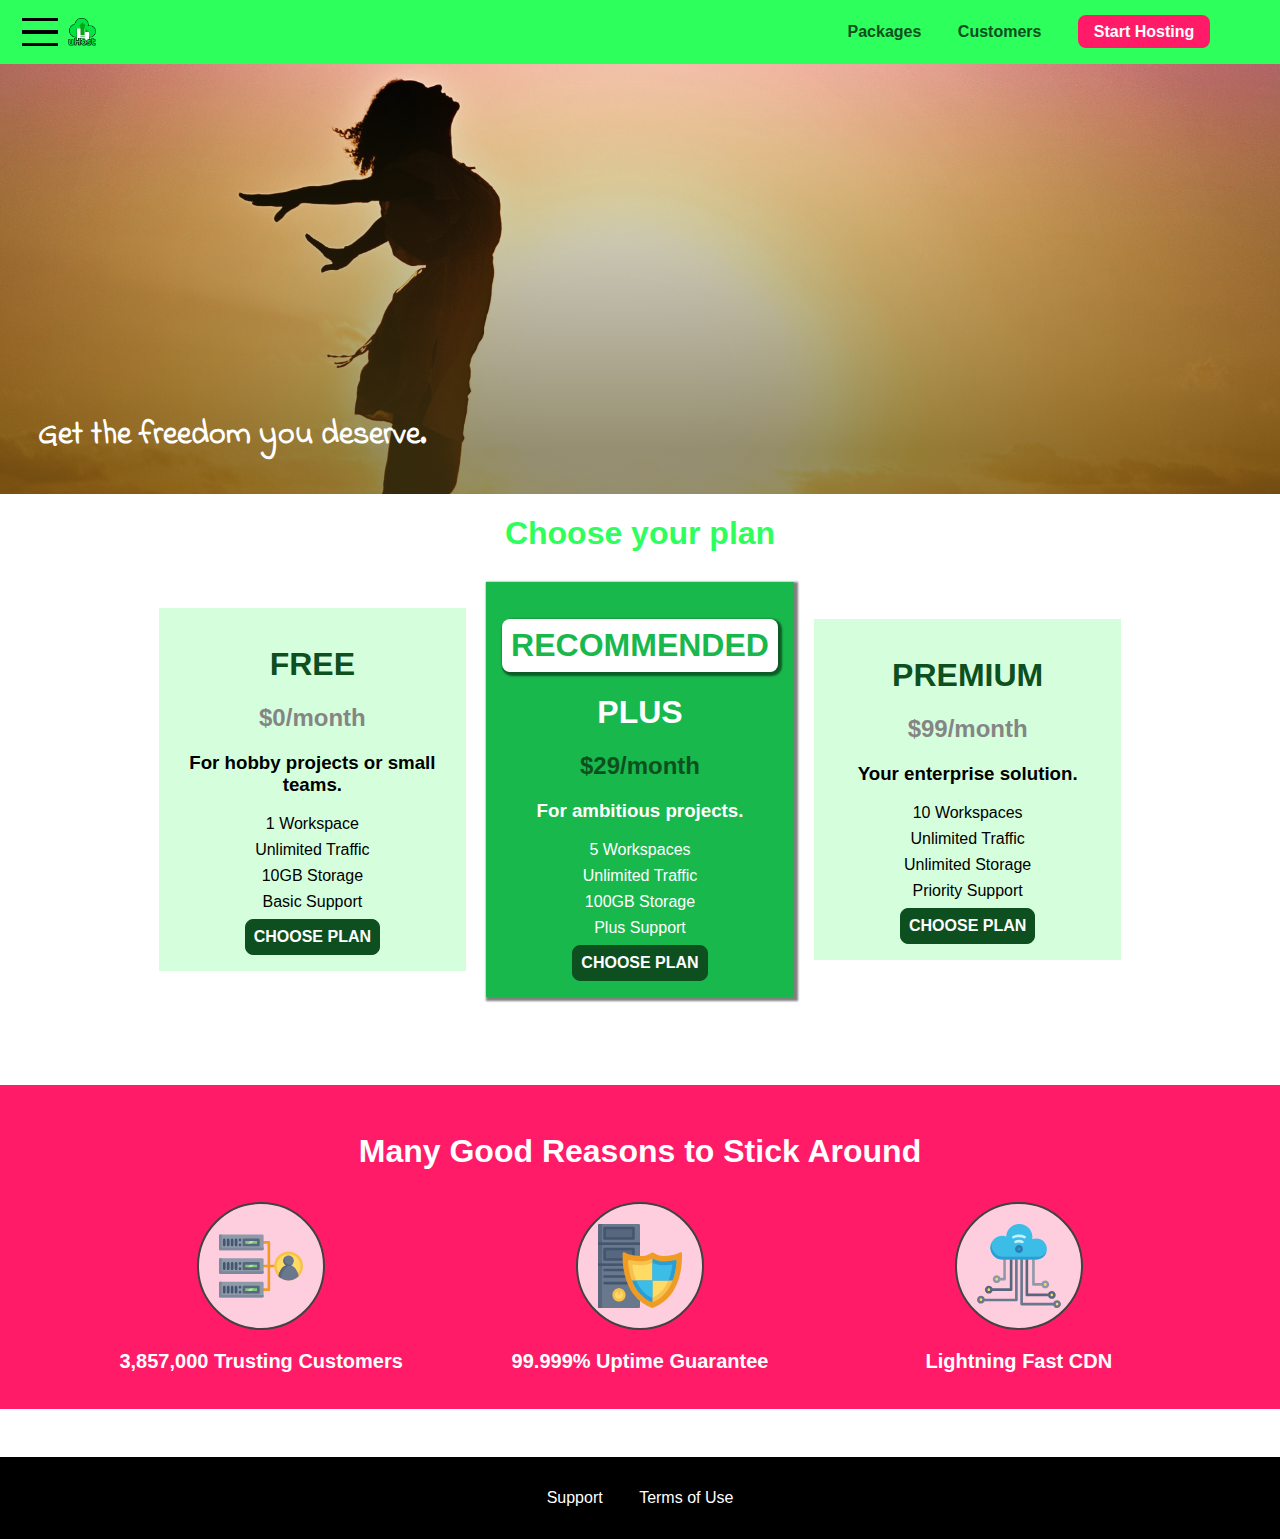
==== commit ed9eb747: "finish css with js section" ====
--- a/index.html
+++ b/index.html
@@ -18,9 +18,21 @@
 
 <body>
     <div class="backdrop"></div>
+    <div class="modal">
+        <h1 class="modal__title">Do you want to continue?</h1>
+        <div class="modal__actions">
+            <a href="start-hosting/index.html" class="modal__action">Yes!</a>
+            <button class="modal__action modal__action--negative" type="button">No!</button>
+        </div>
+    </div>
     <header class="main-header">
-        <div class="main-header__brand">
-            <a href="index.html">
+        <div>
+            <button class="toggle-button">
+                <span class="toggle-button__bar"></span>
+                <span class="toggle-button__bar"></span>
+                <span class="toggle-button__bar"></span>
+            </button>
+            <a href="index.html" class="main-header__brand">
                 <img src="images/uhost-icon.png" alt="uHost - Your favorite hosting company">
             </a>
         </div>
@@ -38,6 +50,19 @@
             </ul>
         </nav>
     </header>
+    <nav class="mobile-nav">
+        <ul class="mobile-nav__items">
+            <li class="mobile-nav__item">
+                <a href="packages/index.html">Packages</a>
+            </li>
+            <li class="mobile-nav__item">
+                <a href="customers/index.html">Customers</a>
+            </li>
+            <li class="mobile-nav__item mobile-nav__item--cta">
+                <a href="start-hosting/index.html">Start Hosting</a>
+            </li>
+        </ul>
+    </nav>
     <main>
         <section id="product-overview">
             <h1>Get the freedom you deserve.</h1>
@@ -305,6 +330,7 @@
                 </ul>
             </nav>
         </footer>
+        <script src="./shared.js"></script>
     </main>
 </body>
 
--- a/shared.css
+++ b/shared.css
@@ -38,6 +38,12 @@
 	z-index: 1;
 }
 
+.main-header > div {
+	display: inline-block;
+
+  vertical-align: middle;
+}
+
 .main-header__brand {
 	display: inline-block;
 
@@ -46,19 +52,46 @@
 	
 	height: 28px;
 
+	text-decoration: none;
 	vertical-align: middle;
-	text-decoration: none;
 }
 
 .main-header__brand img {
 	height: 100%;
 }
 
+.toggle-button {
+	background: transparent;
+	
+  width: 3rem;
+  border: none;
+  padding-top: 0;
+	padding-bottom: 0;
+	
+  cursor: pointer;
+	vertical-align: middle;
+}
+
+.toggle-button:focus {
+  outline: none;
+}
+
+.toggle-button__bar {
+	display: block;
+	
+	background: black;
+	
+  width: 100%;
+  height: 0.2rem;
+  margin: 0.6rem 0;
+}
+
+
 .main-nav {
   display: inline-block;
 
   text-align: right;
-  width: calc(100% - 74px);
+  width: calc(100% - 122px);
   vertical-align: middle;
 }
 
@@ -75,7 +108,8 @@
   margin: 0 16px;
 }
 
-.main-nav__item a {
+.main-nav__item a,
+.mobile-nav__item a {
   font-weight: bold;
 
   padding: 3px 0;
@@ -92,7 +126,8 @@
   border-bottom: 5px solid white;
 }
 
-.main-nav__item--cta a {	
+.main-nav__item--cta a, 
+.mobile-nav__item--cta a {	
 	color: white;
 	background-color: #ff1b68;
 	
@@ -101,7 +136,9 @@
 }
 
 .main-nav__item--cta a:hover,
-.main-nav__item--cta a:active {
+.main-nav__item--cta a:active 
+.mobile-nav__item--cta a:hover,
+.mobile-nav__item--cta a:active {
 	color: #ff1b68;
 	background-color: white;
 	
@@ -162,4 +199,40 @@
 
 .button:focus {
 	outline: none;
+}
+
+.mobile-nav {
+  display: none;
+  position: fixed;
+  top: 0;
+	left: 0;
+	
+	background: white;
+	
+  width: 80%;
+	height: 100vh;
+	
+  z-index: 101;
+}
+
+.mobile-nav__items {
+  width: 90%;
+	height: 100%;
+  margin: 10% auto;
+	padding: 0;
+	
+  list-style: none;
+  text-align: center;
+}
+
+.mobile-nav__item {
+  margin: 1rem 0;
+}
+
+.mobile-nav__item a {
+  font-size: 1.5rem;
+}
+
+.open {
+	display: block !important;
 }--- a/style.css
+++ b/style.css
@@ -154,3 +154,59 @@
 
   text-align: center;
 }
+
+.modal {
+  position: fixed;
+  display: none;
+  top: 20%;
+  left: 30%;
+  width: 40%;
+
+  background: white;
+
+  padding: 1rem;
+  border: 1px solid #ccc;
+
+  box-shadow: 1px 1px 1px rgba(0, 0, 0, 0.5);
+  z-index: 200;
+}
+
+.modal__title {
+  margin: 0 0 1rem 0;
+
+  text-align: center;
+}
+
+.modal__actions {
+  text-align: center;
+}
+
+.modal__action {
+  font: inherit;
+
+  color: white;
+  background: #0e4f1f;
+
+  border: 1px solid #0e4f1f;
+  padding: 0.5rem 1rem;
+  text-decoration: none;
+
+  cursor: pointer;
+}
+
+.modal__action:hover,
+.modal__action:active {
+  background: #2ddf5c;
+  border-color: #2ddf5c;
+}
+
+.modal__action--negative {
+  background: red;
+  border-color: red;
+}
+
+.modal__action--negative:hover,
+.modal__action--negative:active {
+  background: #ff5454;
+  border-color: #ff5454;
+}
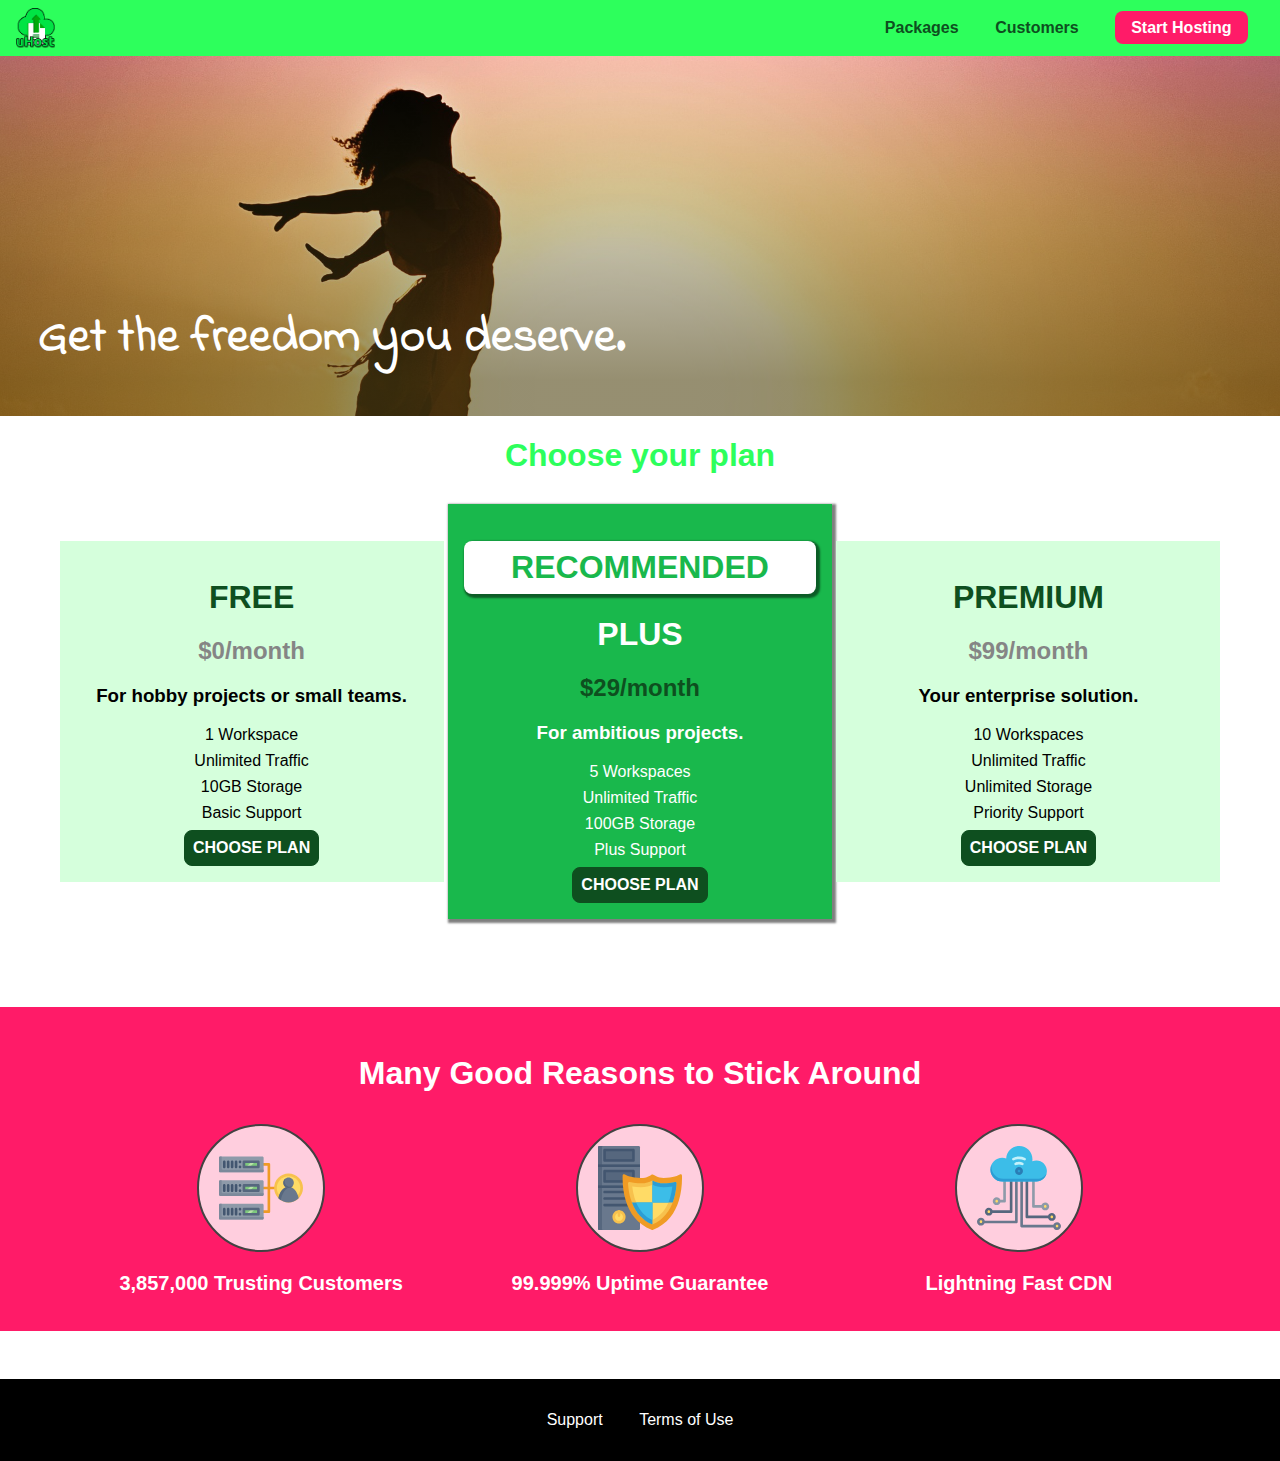
==== commit d4fc87b7: "finish resposive section" ====
--- a/index.html
+++ b/index.html
@@ -4,6 +4,8 @@
 <head>
     <meta charset="UTF-8" />
     <meta http-equiv="X-UA-Compatible" content="ie=edge" />
+    <!-- <meta name="viewport" content="width=device-width, initial-scale=1.0, maximum-scale=2.0, minimum-scale=1.0"> -->
+    <meta name="viewport" content="width=device-width, initial-scale=1.0">
     <title>uHost</title>
     <link rel="shortcut icon" href="favicon.png" />
     <link href="https://fonts.googleapis.com/css2?family=Indie+Flower&display=swap" rel="stylesheet" />
--- a/shared.css
+++ b/shared.css
@@ -8,6 +8,11 @@
 	font-family: 'Segoe UI', Tahoma, Geneva, Verdana, sans-serif;
 	
 	margin: 0;
+}
+
+main {
+	min-height: calc(100vh - 3.5rem - 8rem);
+	margin-top: 3.5rem;
 }
 
 .backdrop {
@@ -49,8 +54,10 @@
 
   font-weight: bold;
 	font-size: 22px;
-	
-	height: 28px;
+
+	color: #0e4f1f;
+	
+	height: 2.5rem;
 
 	text-decoration: none;
 	vertical-align: middle;
@@ -86,13 +93,8 @@
   margin: 0.6rem 0;
 }
 
-
 .main-nav {
-  display: inline-block;
-
-  text-align: right;
-  width: calc(100% - 122px);
-  vertical-align: middle;
+  display: none;
 }
 
 .main-nav__items {
@@ -145,6 +147,21 @@
   border: none;
 }
 
+@media (min-width: 40rem) {
+  .toggle-button {
+    display: none;
+  }
+
+  .main-nav {
+		display: inline-block;
+		
+		width: calc(100% - 44px);
+		
+    text-align: right;
+    vertical-align: middle;
+  }
+}
+
 .main-footer {
 	background-color: black;
 
--- a/style.css
+++ b/style.css
@@ -19,20 +19,12 @@
 
   /* background-shorthand: background-image background-position/background-size background-repeat background-origin background-clip background-attachment */
   background: linear-gradient(to top, rgba(80, 68, 18, 0.6) 10%, transparent),
-    url('./images/freedom.jpg') left 10% bottom 70% / cover no-repeat border-box,
-    #ff1b68;
+    url('./images/freedom.jpg') center/cover no-repeat border-box, #ff1b68;
   /* background-image: linear-gradient(180deg, red 70%, blue 60%, rgba(0, 0, 0, 0.5)); */
   /* background-image: radial-gradient(ellipse farthest-corner, red, blue 70%, green); */
 
   width: 100%;
   height: 50vh;
-  margin-top: 2.75rem;
-}
-
-.section-title {
-  color: #2dff5c;
-
-  text-align: center;
 }
 
 #product-overview h1 {
@@ -41,25 +33,37 @@
   left: 3%;
 
   font-family: 'Indie Flower', sans-serif;
+  font-size: 1.6rem;
 
   color: #fff;
 }
 
-.plan__list {
-  width: 80%;
-  margin: 0 auto;
+@media (min-width: 40rem) and (min-height: 40rem) {
+  #product-overview {
+    background-position: 50% 25%;
+
+    height: 40vh;
+  }
+
+  #product-overview h1 {
+    font-size: 3rem;
+  }
+}
+
+.section-title {
+  color: #2dff5c;
 
   text-align: center;
 }
 
 .plan {
-  display: inline-block;
+  display: block;
 
   background-color: #d5ffdc;
 
   padding: 1rem;
-  margin: 0.5rem;
-  width: 30%;
+  margin: 0.5rem 0;
+  width: 100%;
 
   text-align: center;
   vertical-align: middle;
@@ -68,8 +72,6 @@
 .plan--highlighted {
   background: #19b84c;
   color: white;
-
-  box-shadow: 2px 2px 2px 2px rgba(0, 0, 0, 0.5);
 }
 
 .plan__annotation {
@@ -109,6 +111,29 @@
   margin: 0.5rem 0;
 }
 
+@media (min-width: 40rem) {
+  .plan {
+    display: inline-block;
+
+    width: 30%;
+    min-width: 13rem;
+    max-width: 25rem;
+
+    vertical-align: middle;
+  }
+
+  .plan__list {
+    width: 100%;
+    margin: 0 auto;
+
+    text-align: center;
+  }
+
+  .plan--highlighted {
+    box-shadow: 2px 2px 2px 2px rgba(0, 0, 0, 0.5);
+  }
+}
+
 #key-features {
   background: #ff1b68;
 
@@ -128,11 +153,6 @@
 
   list-style-type: none;
   text-align: center;
-}
-
-.key-feature {
-  display: inline-block;
-  width: 30%;
 }
 
 .key-feature__image {
@@ -155,6 +175,17 @@
   text-align: center;
 }
 
+@media (min-width: 40rem) {
+  .key-feature {
+    display: inline-block;
+
+    width: 30%;
+    max-width: 25rem;
+
+    vertical-align: top;
+  }
+}
+
 .modal {
   position: fixed;
   display: none;
